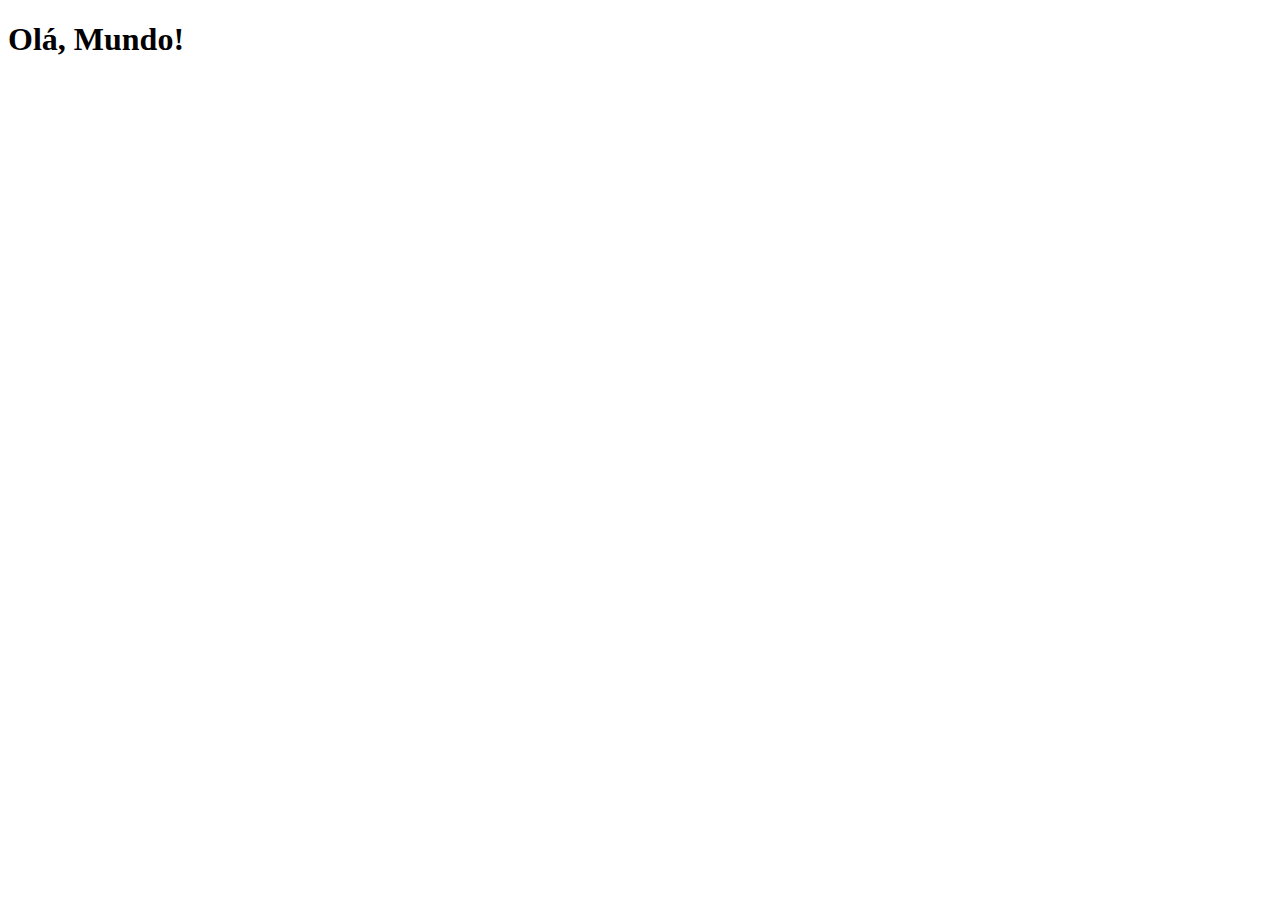
==== index.html @ d808c6b2 "Criei a pagina principal" ====
<!DOCTYPE html>
<html lang="pt-br">
<head>
    <meta charset="UTF-8">
    <meta name="viewport" content="width=device-width, initial-scale=1.0">
    <title>Projeto Redes Sociais</title>
    <link rel="shortcut icon" href="favicon.ico" type="image/x-icon">
</head>
<body>
    <h1>Olá, Mundo!</h1>
</body>
</html>
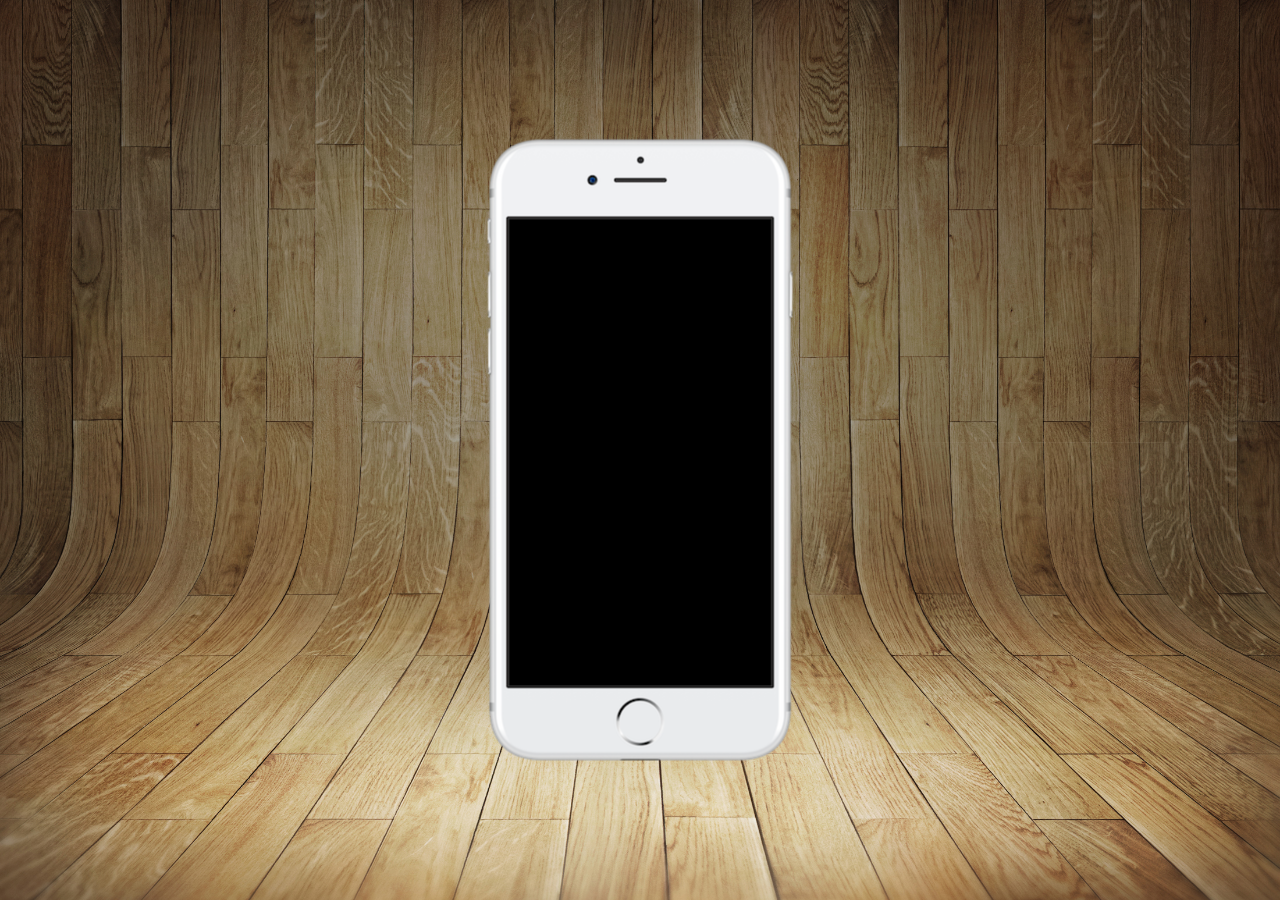
==== commit 9108f65e: "atualização de projto" ====
--- a/index.html
+++ b/index.html
@@ -4,9 +4,18 @@
     <meta charset="UTF-8">
     <meta name="viewport" content="width=device-width, initial-scale=1.0">
     <title>Projeto Redes Sociais</title>
+    <link rel="stylesheet" href="estilos/style.css">
     <link rel="shortcut icon" href="favicon.ico" type="image/x-icon">
 </head>
 <body>
-    <h1>Olá, Mundo!</h1>
+    <main>
+        <section id="telefone">
+
+        </section>
+
+        <section id="redes-sociais">
+
+        </section>
+    </main>
 </body>
 </html>--- a/estilos/style.css
+++ b/estilos/style.css
@@ -0,0 +1,35 @@
+@charset "UTF-8";
+
+*{
+    margin: 0px;
+    padding: 0px;
+    font-family: Arial, Helvetica, sans-serif;
+}
+
+html, body {
+    height: 100vh;
+    width: 100vw;
+    background-color: black;
+}
+
+body {
+    background: url('../imagens/fundo-madeira.jpg') no-repeat top center;
+    background-size: cover;
+    background-attachment: fixed;
+}
+
+main {
+    position: relative;
+    height: 100vh;
+}
+
+section#telefone {
+    position: absolute;
+    top: 50%;
+    left: 50%;
+    transform: translate(-50%, -50%);
+
+    height: 627px;
+    width: 311px;
+    background: url('../imagens/frame-iphone.png') no-repeat;
+}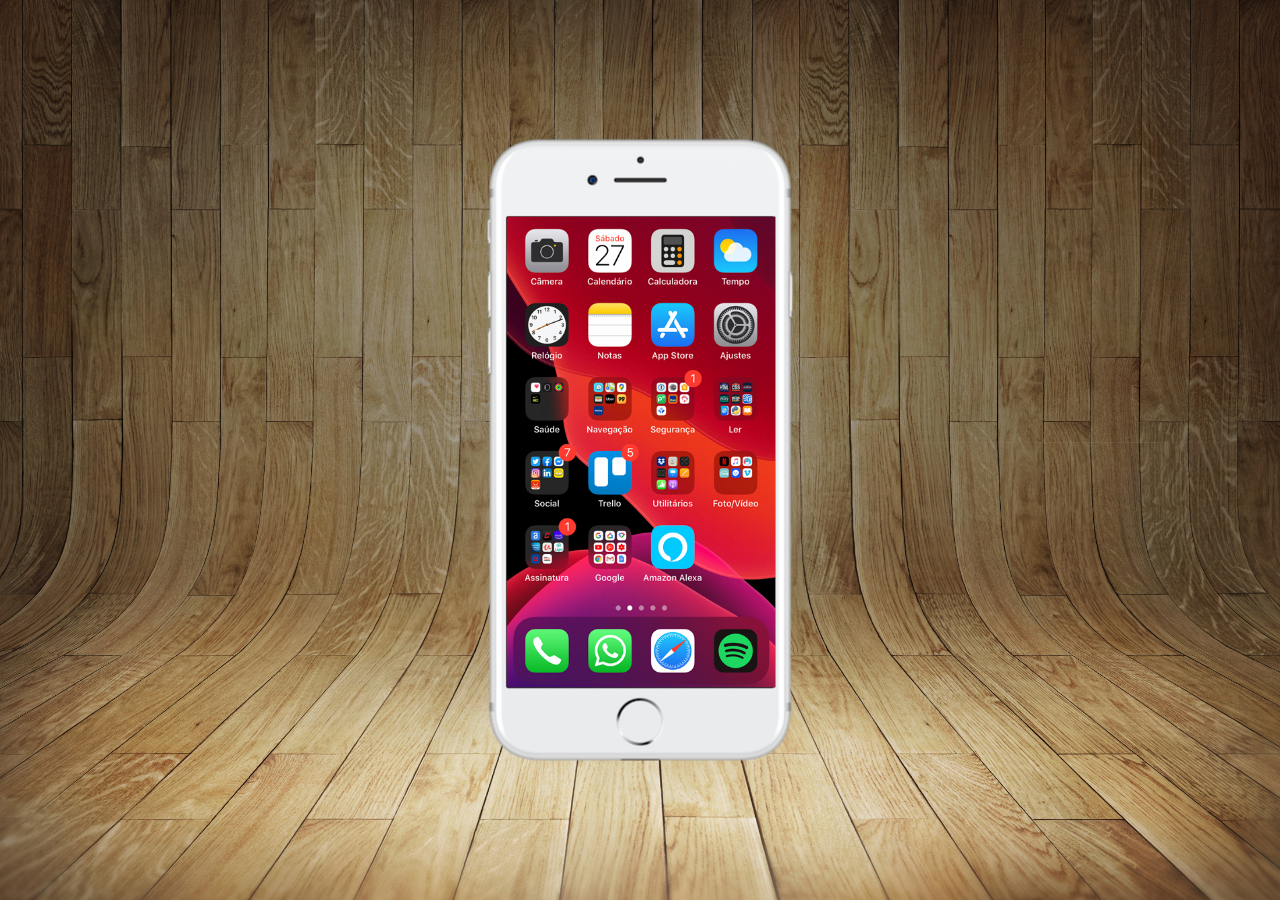
==== commit 172bfaf1: "criei a tela home" ====
--- a/index.html
+++ b/index.html
@@ -10,7 +10,7 @@
 <body>
     <main>
         <section id="telefone">
-
+            <iframe src="home.html" name="tela" id="tela" frameborder="0"></iframe>
         </section>
 
         <section id="redes-sociais">
--- a/estilos/style.css
+++ b/estilos/style.css
@@ -32,4 +32,12 @@
     height: 627px;
     width: 311px;
     background: url('../imagens/frame-iphone.png') no-repeat;
+}
+
+iframe#tela {
+    position: relative;
+    top: 80px;
+    left: 22px;
+    width: 269px;
+    height: 471px;
 }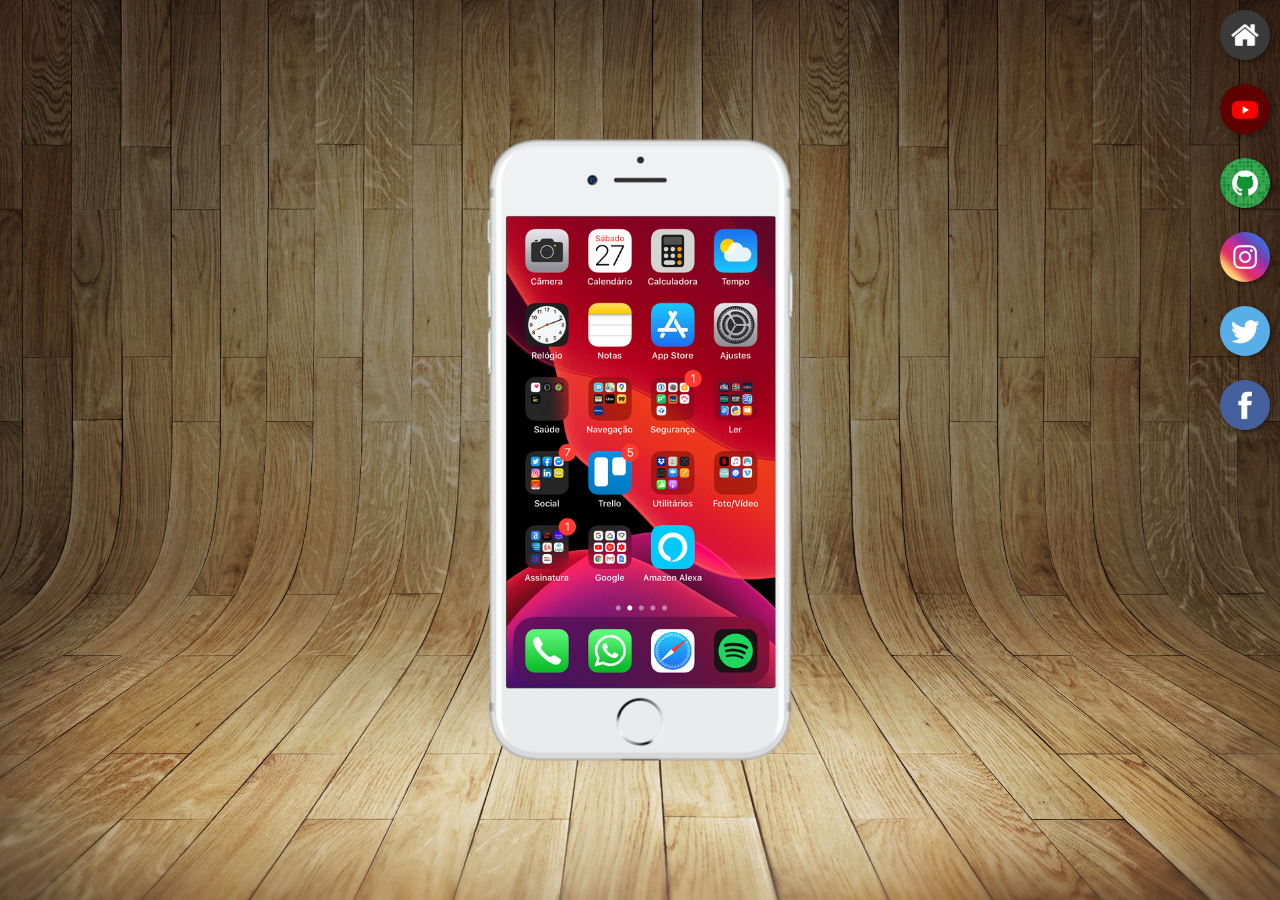
==== commit cb2dd1e6: "atualização" ====
--- a/index.html
+++ b/index.html
@@ -10,10 +10,19 @@
 <body>
     <main>
         <section id="telefone">
-            <iframe src="home.html" name="tela" id="tela" frameborder="0"></iframe>
+            <iframe src="home.html" name="tela" id="tela" frameborder="0">
+                seu navegador não é compatível com isso.
+            </iframe>
+
         </section>
 
         <section id="redes-sociais">
+            <a href="#" target="tela"><img src="imagens/logo-home.jpg" alt="Home"></a><br>
+            <a href="#" target="tela"><img src="imagens/logo-youtube.jpg" alt="YouTube"></a><br>
+            <a href="#" target="tela"><img src="imagens/logo-github.jpg" alt="GitHub"></a><br>
+            <a href="#" target="tela"><img src="imagens/logo-instagram.jpg" alt="Instagram"></a><br>
+            <a href="#" target="tela"><img src="imagens/logo-twitter.jpg" alt="Twitter"></a><br>            
+            <a href="#" target="tela"><img src="imagens/logo-facebook.jpg" alt="Facebook"></a><br>
 
         </section>
     </main>
--- a/estilos/style.css
+++ b/estilos/style.css
@@ -40,4 +40,23 @@
     left: 22px;
     width: 269px;
     height: 471px;
-}+}
+
+section#redes-sociais {
+    text-align: right;
+}
+
+section#redes-sociais img {
+    width: 50px;
+    margin: 10px;
+    border-radius: 50%;
+    box-shadow: 2px 2px 5px rgba(0, 0, 0, 0.400);
+    box-sizing: border-box;
+}
+
+section#redes-sociais img:hover {
+    border: 2px solid rgba(255, 255, 255, 0.637);
+    transform: translate(-3px, -3px);
+    box-shadow: 5px 5px 10px rgba(0, 0, 0, 0.600);
+    transition: transform 0.4s, border 1s ;
+}
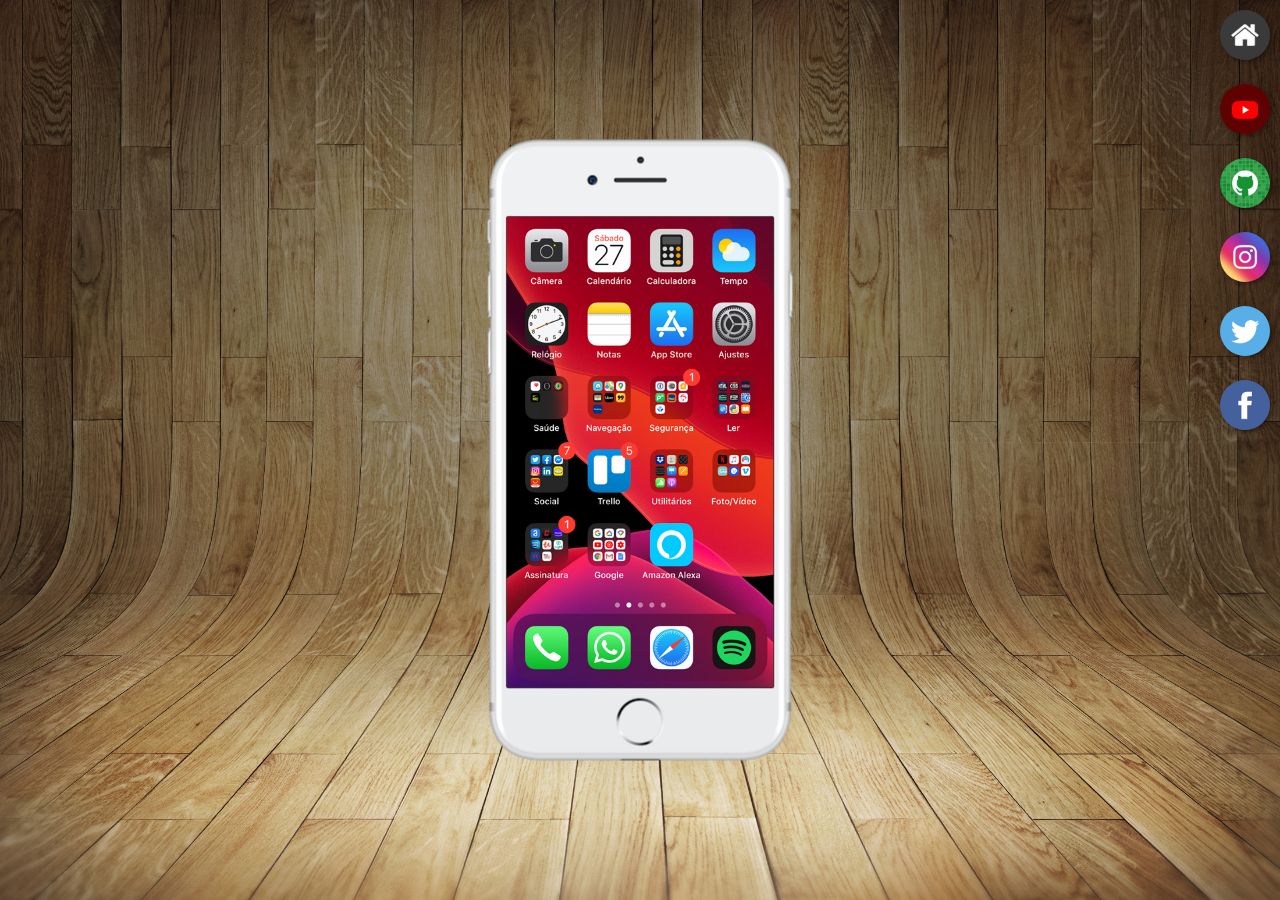
==== commit f274ee56: "atualização social" ====
--- a/index.html
+++ b/index.html
@@ -17,12 +17,12 @@
         </section>
 
         <section id="redes-sociais">
-            <a href="#" target="tela"><img src="imagens/logo-home.jpg" alt="Home"></a><br>
-            <a href="#" target="tela"><img src="imagens/logo-youtube.jpg" alt="YouTube"></a><br>
-            <a href="#" target="tela"><img src="imagens/logo-github.jpg" alt="GitHub"></a><br>
-            <a href="#" target="tela"><img src="imagens/logo-instagram.jpg" alt="Instagram"></a><br>
-            <a href="#" target="tela"><img src="imagens/logo-twitter.jpg" alt="Twitter"></a><br>            
-            <a href="#" target="tela"><img src="imagens/logo-facebook.jpg" alt="Facebook"></a><br>
+            <a href="home.html" target="tela"><img src="imagens/logo-home.jpg" alt="Home"></a><br>
+            <a href="youtube.html" target="tela"><img src="imagens/logo-youtube.jpg" alt="YouTube"></a><br>
+            <a href="github.html" target="tela"><img src="imagens/logo-github.jpg" alt="GitHub"></a><br>
+            <a href="instagram.html" target="tela"><img src="imagens/logo-instagram.jpg" alt="Instagram"></a><br>
+            <a href="twitter.html" target="tela"><img src="imagens/logo-twitter.jpg" alt="Twitter"></a><br>            
+            <a href="facebook.html" target="tela"><img src="imagens/logo-facebook.jpg" alt="Facebook"></a><br>
 
         </section>
     </main>
--- a/estilos/style.css
+++ b/estilos/style.css
@@ -38,7 +38,7 @@
     position: relative;
     top: 80px;
     left: 22px;
-    width: 269px;
+    width: 267px;
     height: 471px;
 }
 
@@ -58,5 +58,10 @@
     border: 2px solid rgba(255, 255, 255, 0.637);
     transform: translate(-3px, -3px);
     box-shadow: 5px 5px 10px rgba(0, 0, 0, 0.600);
-    transition: transform 0.4s, border 1s ;
+    transition: transform 0.4s;
 }
+
+::-webkit-scrollbar {
+    width: 0px;
+    height: 0px;
+}
